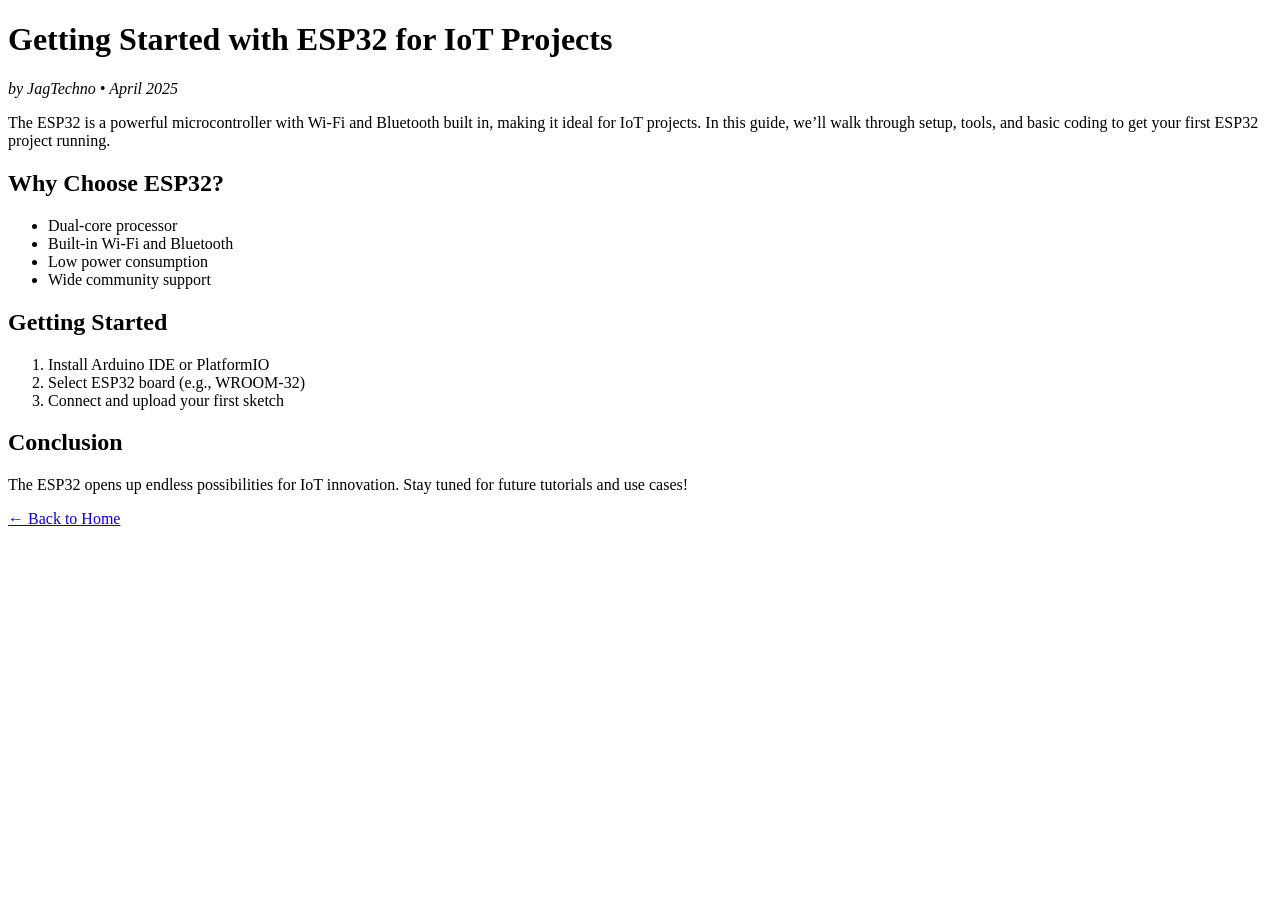
==== blog/esp32-getting-started.html @ aa962545 "Create esp32-getting-started.html" ====
<!DOCTYPE html>
<html lang="en">
<head>
  <meta charset="UTF-8" />
  <meta name="viewport" content="width=device-width, initial-scale=1.0" />
  <meta name="description" content="Learn how to get started with ESP32 for IoT applications. Step-by-step guide, tools, and examples." />
  <title>Getting Started with ESP32 for IoT Projects | JagTechno</title>
  <link rel="canonical" href="https://aniketsjagtap.github.io/JagTechno/blog/esp32-getting-started.html" />
</head>
<body>
  <header>
    <h1>Getting Started with ESP32 for IoT Projects</h1>
    <p><em>by JagTechno • April 2025</em></p>
  </header>

  <article>
    <p>The ESP32 is a powerful microcontroller with Wi-Fi and Bluetooth built in, making it ideal for IoT projects. In this guide, we’ll walk through setup, tools, and basic coding to get your first ESP32 project running.</p>

    <h2>Why Choose ESP32?</h2>
    <ul>
      <li>Dual-core processor</li>
      <li>Built-in Wi-Fi and Bluetooth</li>
      <li>Low power consumption</li>
      <li>Wide community support</li>
    </ul>

    <h2>Getting Started</h2>
    <ol>
      <li>Install Arduino IDE or PlatformIO</li>
      <li>Select ESP32 board (e.g., WROOM-32)</li>
      <li>Connect and upload your first sketch</li>
    </ol>

    <h2>Conclusion</h2>
    <p>The ESP32 opens up endless possibilities for IoT innovation. Stay tuned for future tutorials and use cases!</p>
  </article>

  <footer>
    <p><a href="/">← Back to Home</a></p>
  </footer>
</body>
</html>
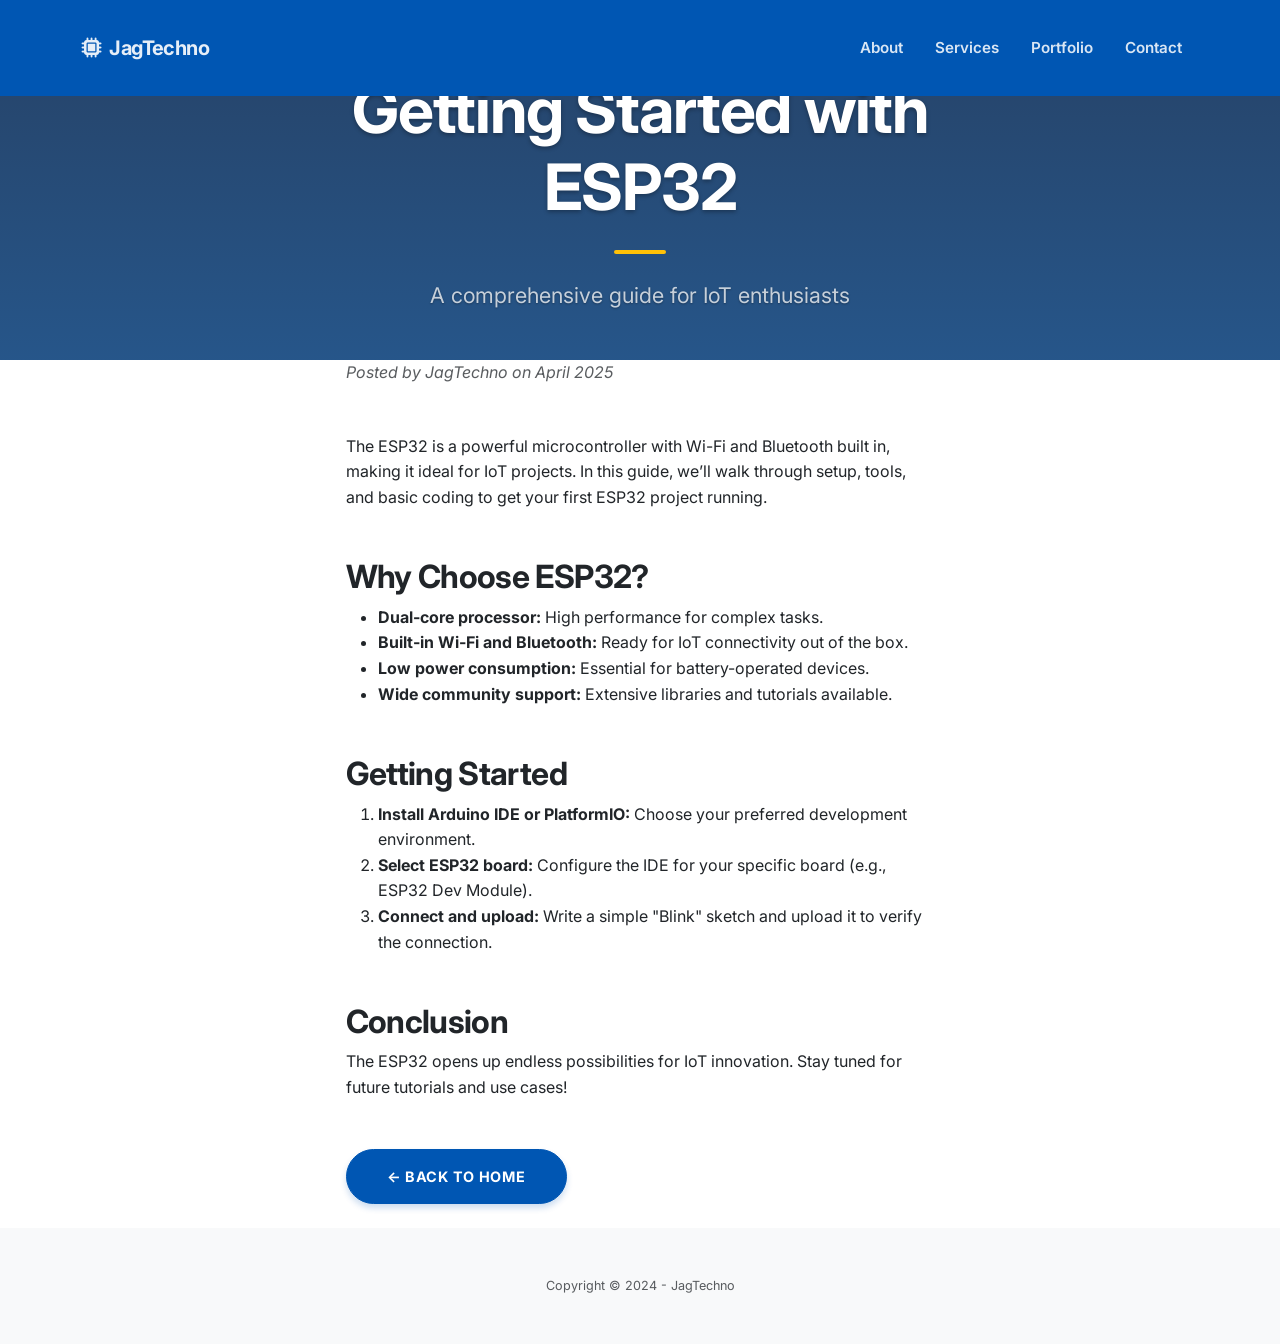
==== commit cf07c0f4: "chnages updated for ui updates" ====
--- a/blog/esp32-getting-started.html
+++ b/blog/esp32-getting-started.html
@@ -1,42 +1,118 @@
 <!DOCTYPE html>
 <html lang="en">
 <head>
-  <meta charset="UTF-8" />
-  <meta name="viewport" content="width=device-width, initial-scale=1.0" />
-  <meta name="description" content="Learn how to get started with ESP32 for IoT applications. Step-by-step guide, tools, and examples." />
-  <title>Getting Started with ESP32 for IoT Projects | JagTechno</title>
-  <link rel="canonical" href="https://aniketsjagtap.github.io/JagTechno/blog/esp32-getting-started.html" />
+    <!-- Google Tag Manager -->
+    <script async src="https://www.googletagmanager.com/gtag/js?id=G-03NF25E06E"></script>
+    <script>
+      window.dataLayer = window.dataLayer || [];
+      function gtag(){dataLayer.push(arguments);}
+      gtag('js', new Date());
+      gtag('config', 'G-03NF25E06E');
+    </script>
+    <!-- End Google Tag Manager -->
+
+    <meta charset="UTF-8">
+    <meta name="viewport" content="width=device-width, initial-scale=1.0">
+    <title>Getting Started with ESP32 for IoT Projects | JagTechno Blog</title>
+    <meta name="description" content="Learn how to get started with ESP32 for IoT applications. Step-by-step guide, tools, and examples.">
+    <meta name="author" content="JagTechno">
+    
+    <!-- Favicon -->
+    <link rel="icon" href="/favicon.ico">
+    
+    <!-- Fonts -->
+    <link rel="preconnect" href="https://fonts.googleapis.com">
+    <link rel="preconnect" href="https://fonts.gstatic.com" crossorigin>
+    <link href="https://fonts.googleapis.com/css2?family=Inter:wght@300;400;500;600;700&display=swap" rel="stylesheet">
+    
+    <!-- CSS Libraries -->
+    <link href="https://cdnjs.cloudflare.com/ajax/libs/bootstrap/5.3.2/css/bootstrap.min.css" rel="stylesheet">
+    <link href="https://cdnjs.cloudflare.com/ajax/libs/font-awesome/6.4.2/css/all.min.css" rel="stylesheet">
+    
+    <!-- Custom CSS -->
+    <link rel="stylesheet" href="../styles.css">
 </head>
-<body>
-  <header>
-    <h1>Getting Started with ESP32 for IoT Projects</h1>
-    <p><em>by JagTechno • April 2025</em></p>
-  </header>
+<body class="d-flex flex-column min-vh-100">
+    <!-- Navigation -->
+    <nav class="navbar navbar-expand-lg navbar-dark fixed-top" id="mainNav" style="background-color: var(--primary);">
+        <div class="container">
+            <a class="navbar-brand fw-bold" href="../index.html#page-top">
+                <i class="fas fa-microchip me-2"></i>JagTechno
+            </a>
+            <button class="navbar-toggler" type="button" data-bs-toggle="collapse" data-bs-target="#navbarResponsive" aria-controls="navbarResponsive" aria-expanded="false" aria-label="Toggle navigation">
+                <i class="fas fa-bars"></i>
+            </button>
+            <div class="collapse navbar-collapse" id="navbarResponsive">
+                <ul class="navbar-nav ms-auto py-4 py-lg-0">
+                    <li class="nav-item"><a class="nav-link px-lg-3 rounded" href="../index.html#about">About</a></li>
+                    <li class="nav-item"><a class="nav-link px-lg-3 rounded" href="../index.html#services">Services</a></li>
+                    <li class="nav-item"><a class="nav-link px-lg-3 rounded" href="../index.html#portfolio">Portfolio</a></li>
+                    <li class="nav-item"><a class="nav-link px-lg-3 rounded" href="../index.html#contact">Contact</a></li>
+                </ul>
+            </div>
+        </div>
+    </nav>
 
-  <article>
-    <p>The ESP32 is a powerful microcontroller with Wi-Fi and Bluetooth built in, making it ideal for IoT projects. In this guide, we’ll walk through setup, tools, and basic coding to get your first ESP32 project running.</p>
+    <!-- Header -->
+    <header class="masthead" style="min-height: 40vh; height: 40vh; background-attachment: scroll;">
+        <div class="container px-4 px-lg-5 h-100">
+            <div class="row gx-4 gx-lg-5 h-100 align-items-center justify-content-center text-center">
+                <div class="col-lg-8 align-self-end">
+                    <h1 class="text-white font-weight-bold">Getting Started with ESP32</h1>
+                    <hr class="divider" />
+                </div>
+                <div class="col-lg-8 align-self-baseline">
+                    <p class="text-white-75 mb-5">A comprehensive guide for IoT enthusiasts</p>
+                </div>
+            </div>
+        </div>
+    </header>
 
-    <h2>Why Choose ESP32?</h2>
-    <ul>
-      <li>Dual-core processor</li>
-      <li>Built-in Wi-Fi and Bluetooth</li>
-      <li>Low power consumption</li>
-      <li>Wide community support</li>
-    </ul>
+    <!-- Post Content -->
+    <article class="mb-4 flex-grow-1">
+        <div class="container px-4 px-lg-5">
+            <div class="row gx-4 gx-lg-5 justify-content-center">
+                <div class="col-md-10 col-lg-8 col-xl-7">
+                    <p class="text-muted fst-italic mb-5">Posted by JagTechno on April 2025</p>
+                    
+                    <p>The ESP32 is a powerful microcontroller with Wi-Fi and Bluetooth built in, making it ideal for IoT projects. In this guide, we’ll walk through setup, tools, and basic coding to get your first ESP32 project running.</p>
 
-    <h2>Getting Started</h2>
-    <ol>
-      <li>Install Arduino IDE or PlatformIO</li>
-      <li>Select ESP32 board (e.g., WROOM-32)</li>
-      <li>Connect and upload your first sketch</li>
-    </ol>
+                    <h2 class="section-heading mt-5">Why Choose ESP32?</h2>
+                    <ul>
+                      <li><strong>Dual-core processor:</strong> High performance for complex tasks.</li>
+                      <li><strong>Built-in Wi-Fi and Bluetooth:</strong> Ready for IoT connectivity out of the box.</li>
+                      <li><strong>Low power consumption:</strong> Essential for battery-operated devices.</li>
+                      <li><strong>Wide community support:</strong> Extensive libraries and tutorials available.</li>
+                    </ul>
 
-    <h2>Conclusion</h2>
-    <p>The ESP32 opens up endless possibilities for IoT innovation. Stay tuned for future tutorials and use cases!</p>
-  </article>
+                    <h2 class="section-heading mt-5">Getting Started</h2>
+                    <ol>
+                      <li><strong>Install Arduino IDE or PlatformIO:</strong> Choose your preferred development environment.</li>
+                      <li><strong>Select ESP32 board:</strong> Configure the IDE for your specific board (e.g., ESP32 Dev Module).</li>
+                      <li><strong>Connect and upload:</strong> Write a simple "Blink" sketch and upload it to verify the connection.</li>
+                    </ol>
 
-  <footer>
-    <p><a href="/">← Back to Home</a></p>
-  </footer>
+                    <h2 class="section-heading mt-5">Conclusion</h2>
+                    <p>The ESP32 opens up endless possibilities for IoT innovation. Stay tuned for future tutorials and use cases!</p>
+                    
+                    <div class="mt-5">
+                        <a class="btn btn-primary" href="../index.html">← Back to Home</a>
+                    </div>
+                </div>
+            </div>
+        </div>
+    </article>
+
+    <!-- Footer -->
+    <footer class="bg-light py-5 mt-auto">
+        <div class="container px-4 px-lg-5">
+            <div class="small text-center text-muted">Copyright &copy; 2024 - JagTechno</div>
+        </div>
+    </footer>
+
+    <!-- Bootstrap core JS-->
+    <script src="https://cdnjs.cloudflare.com/ajax/libs/bootstrap/5.3.2/js/bootstrap.bundle.min.js"></script>
+    <!-- Core theme JS-->
+    <script src="../script.js"></script>
 </body>
 </html>
--- a/styles.css
+++ b/styles.css
@@ -0,0 +1,414 @@
+:root {
+    --primary: #0056b3;
+    --primary-dark: #004494;
+    --primary-light: #e6f0ff;
+    --secondary: #ffc107;
+    --text-dark: #212529;
+    --text-muted: #6c757d;
+    --light-bg: #f8f9fa;
+    --dark-bg: #1a1a1a;
+    --white: #ffffff;
+    --border-radius: 0.5rem;
+    --transition-speed: 0.3s;
+    --box-shadow: 0 0.5rem 1rem rgba(0, 0, 0, 0.08);
+    --box-shadow-hover: 0 1rem 2rem rgba(0, 0, 0, 0.12);
+}
+
+body {
+    font-family: 'Inter', -apple-system, BlinkMacSystemFont, 'Segoe UI', Roboto, 'Helvetica Neue', Arial, sans-serif;
+    color: var(--text-dark);
+    overflow-x: hidden;
+    line-height: 1.6;
+}
+
+h1, h2, h3, h4, h5, h6 {
+    font-weight: 700;
+    letter-spacing: -0.02em;
+}
+
+/* Navigation */
+#mainNav {
+    box-shadow: var(--box-shadow);
+    background-color: var(--white);
+    transition: background-color 0.2s ease, padding 0.3s ease;
+    padding-top: 1rem;
+    padding-bottom: 1rem;
+}
+
+#mainNav .navbar-brand {
+    color: var(--primary);
+    font-weight: 800;
+    letter-spacing: -0.03em;
+}
+
+#mainNav .navbar-nav .nav-item .nav-link {
+    color: var(--text-dark);
+    font-weight: 600;
+    padding: 0.75rem 1rem;
+    font-size: 0.95rem;
+    transition: color 0.2s;
+}
+
+#mainNav .navbar-nav .nav-item .nav-link:hover,
+#mainNav .navbar-nav .nav-item .nav-link.active {
+    color: var(--primary);
+}
+
+@media (min-width: 992px) {
+    #mainNav {
+        background-color: transparent;
+        box-shadow: none;
+        padding-top: 1.5rem;
+        padding-bottom: 1.5rem;
+    }
+
+    #mainNav .navbar-brand {
+        color: rgba(255, 255, 255, 0.9);
+    }
+    
+    #mainNav .navbar-brand:hover {
+        color: var(--white);
+    }
+
+    #mainNav .navbar-nav .nav-item .nav-link {
+        color: rgba(255, 255, 255, 0.85);
+    }
+
+    #mainNav .navbar-nav .nav-item .nav-link:hover {
+        color: var(--white);
+    }
+
+    #mainNav.navbar-scrolled {
+        background-color: var(--white);
+        box-shadow: var(--box-shadow);
+        padding-top: 0.75rem;
+        padding-bottom: 0.75rem;
+    }
+
+    #mainNav.navbar-scrolled .navbar-brand {
+        color: var(--primary);
+    }
+
+    #mainNav.navbar-scrolled .navbar-nav .nav-item .nav-link {
+        color: var(--text-dark);
+    }
+
+    #mainNav.navbar-scrolled .navbar-nav .nav-item .nav-link:hover,
+    #mainNav.navbar-scrolled .navbar-nav .nav-item .nav-link.active {
+        color: var(--primary);
+    }
+}
+
+/* Header / Masthead */
+header.masthead {
+    padding-top: 10rem;
+    padding-bottom: calc(10rem - 4.5rem);
+    background: linear-gradient(to bottom, rgba(0, 32, 74, 0.85) 0%, rgba(0, 56, 117, 0.85) 100%), url('https://images.unsplash.com/photo-1581091226825-a6a2a5aee158?ixlib=rb-4.0.3&auto=format&fit=crop&w=1920&q=80');
+    background-position: center;
+    background-repeat: no-repeat;
+    background-attachment: scroll;
+    background-size: cover;
+    min-height: 100vh;
+    display: flex;
+    align-items: center;
+    position: relative;
+}
+
+header.masthead h1 {
+    font-size: 2.5rem;
+    line-height: 1.2;
+    margin-bottom: 1.5rem;
+    text-shadow: 0 2px 4px rgba(0,0,0,0.3);
+}
+
+header.masthead p {
+    font-weight: 400;
+    font-size: 1.15rem;
+    max-width: 800px;
+    margin-left: auto;
+    margin-right: auto;
+    text-shadow: 0 1px 2px rgba(0,0,0,0.3);
+}
+
+@media (min-width: 992px) {
+    header.masthead {
+        height: 100vh;
+        min-height: 40rem;
+        padding-top: 4.5rem;
+        padding-bottom: 0;
+        background-attachment: fixed; /* Parallax effect on desktop */
+    }
+    
+    header.masthead h1 {
+        font-size: 4rem;
+    }
+    
+    header.masthead p {
+        font-size: 1.35rem;
+    }
+}
+
+/* Global Section Styles */
+.page-section {
+    padding: 6rem 0;
+}
+
+.page-section h2.section-heading {
+    font-size: 2.25rem;
+    margin-top: 0;
+    margin-bottom: 1rem;
+    color: var(--text-dark);
+}
+
+.page-section h3.section-subheading {
+    font-size: 1.1rem;
+    font-weight: 400;
+    font-style: italic;
+    font-family: 'Inter', sans-serif;
+    margin-bottom: 4rem;
+    color: var(--text-muted);
+}
+
+/* Dividers */
+hr.divider {
+    max-width: 3.25rem;
+    border-width: 0.25rem;
+    border-color: var(--secondary);
+    margin: 1.5rem auto;
+    opacity: 1;
+    border-radius: 1rem;
+}
+
+.divider-custom {
+    margin: 1.25rem 0 3rem;
+    width: 100%;
+    display: flex;
+    justify-content: center;
+    align-items: center;
+}
+
+.divider-custom .divider-custom-line {
+    width: 100%;
+    max-width: 5rem;
+    height: 0.2rem;
+    background-color: var(--secondary);
+    border-radius: 1rem;
+    opacity: 0.5;
+}
+
+.divider-custom .divider-custom-icon {
+    color: var(--secondary);
+    font-size: 1.5rem;
+    margin: 0 1rem;
+}
+
+.divider-custom.divider-light .divider-custom-line {
+    background-color: var(--white);
+    opacity: 0.8;
+}
+
+.divider-custom.divider-light .divider-custom-icon {
+    color: var(--white);
+}
+
+/* Services */
+.service-box {
+    padding: 2rem 1rem;
+    transition: transform var(--transition-speed);
+    border-radius: var(--border-radius);
+}
+
+.service-box:hover {
+    transform: translateY(-5px);
+}
+
+.service-box i {
+    transition: transform var(--transition-speed), color var(--transition-speed);
+    margin-bottom: 1.5rem;
+    display: inline-block;
+}
+
+.service-box:hover i {
+    transform: scale(1.1);
+    color: var(--secondary) !important;
+}
+
+/* Why Us - Cards */
+#why-us .card {
+    transition: all var(--transition-speed);
+    border-radius: var(--border-radius);
+    overflow: hidden;
+    background: var(--white);
+}
+
+#why-us .card:hover {
+    transform: translateY(-10px);
+    box-shadow: var(--box-shadow-hover) !important;
+}
+
+#why-us .card-body {
+    padding: 2.5rem 1.5rem;
+}
+
+#why-us .card-title {
+    font-weight: 700;
+    margin-bottom: 1rem;
+}
+
+/* Portfolio / Case Studies */
+.portfolio-item {
+    display: block;
+    position: relative;
+    overflow: hidden;
+    max-width: 25rem;
+    margin: 0 auto 2rem;
+    border-radius: var(--border-radius);
+    box-shadow: var(--box-shadow);
+    background-color: var(--white);
+    transition: transform var(--transition-speed), box-shadow var(--transition-speed);
+    padding: 0;
+    height: 100%;
+    border: 1px solid rgba(0,0,0,0.05);
+}
+
+.portfolio-item:hover {
+    transform: translateY(-8px);
+    box-shadow: var(--box-shadow-hover);
+}
+
+.portfolio-caption {
+    padding: 2rem;
+    text-align: center;
+    background-color: var(--white);
+}
+
+.portfolio-caption-heading {
+    font-size: 1.25rem;
+    font-weight: 700;
+    margin-bottom: 0.5rem;
+    color: var(--text-dark);
+}
+
+.portfolio-caption-subheading {
+    font-size: 0.9rem;
+    font-weight: 600;
+    text-transform: uppercase;
+    letter-spacing: 0.05em;
+    color: var(--primary);
+}
+
+/* Testimonials */
+#testimonials {
+    background-color: var(--dark-bg);
+    color: var(--white);
+    position: relative;
+    z-index: 1;
+}
+
+#testimonials::before {
+    content: "";
+    position: absolute;
+    top: 0;
+    left: 0;
+    width: 100%;
+    height: 100%;
+    background: url('https://images.unsplash.com/photo-1451187580459-43490279c0fa?ixlib=rb-4.0.3&auto=format&fit=crop&w=1920&q=80') center center no-repeat;
+    background-size: cover;
+    opacity: 0.1;
+    z-index: -1;
+}
+
+/* Contact Form */
+.form-floating input, .form-floating textarea {
+    border-radius: var(--border-radius);
+    border: 1px solid #dee2e6;
+}
+
+.form-floating input:focus, .form-floating textarea:focus {
+    border-color: var(--primary);
+    box-shadow: 0 0 0 0.25rem rgba(0, 86, 179, 0.25);
+}
+
+.form-floating label {
+    color: var(--text-muted);
+}
+
+.contact-icon-box {
+    margin-bottom: 1.5rem;
+    transition: transform var(--transition-speed);
+}
+
+.contact-icon-box:hover {
+    transform: scale(1.1);
+}
+
+/* Buttons */
+.btn-primary {
+    background-color: var(--primary);
+    border-color: var(--primary);
+    padding: 1rem 2.5rem;
+    text-transform: uppercase;
+    font-weight: 700;
+    font-size: 0.9rem;
+    letter-spacing: 0.05em;
+    border-radius: 3rem;
+    transition: all var(--transition-speed);
+    box-shadow: 0 4px 6px rgba(0, 86, 179, 0.2);
+}
+
+.btn-primary:hover, .btn-primary:focus, .btn-primary:active {
+    background-color: var(--primary-dark);
+    border-color: var(--primary-dark);
+    transform: translateY(-2px);
+    box-shadow: 0 6px 12px rgba(0, 86, 179, 0.3);
+}
+
+.btn-xl {
+    padding: 1.25rem 3rem;
+    font-size: 1rem;
+}
+
+/* Footer */
+footer {
+    background-color: var(--dark-bg);
+    color: rgba(255, 255, 255, 0.7);
+    font-size: 0.9rem;
+}
+
+footer a {
+    color: rgba(255, 255, 255, 0.7);
+    transition: color 0.2s;
+    text-decoration: none;
+}
+
+footer a:hover {
+    color: var(--white);
+    text-decoration: none;
+}
+
+footer .h5 {
+    color: var(--white);
+    font-weight: 700;
+    margin-bottom: 1.5rem;
+}
+
+footer ul li {
+    margin-bottom: 0.75rem;
+}
+
+/* Utilities */
+.bg-primary {
+    background-color: var(--primary) !important;
+}
+
+.text-primary {
+    color: var(--primary) !important;
+}
+
+.bg-dark {
+    background-color: var(--dark-bg) !important;
+}
+
+.text-white-75 {
+    color: rgba(255, 255, 255, 0.75) !important;
+}
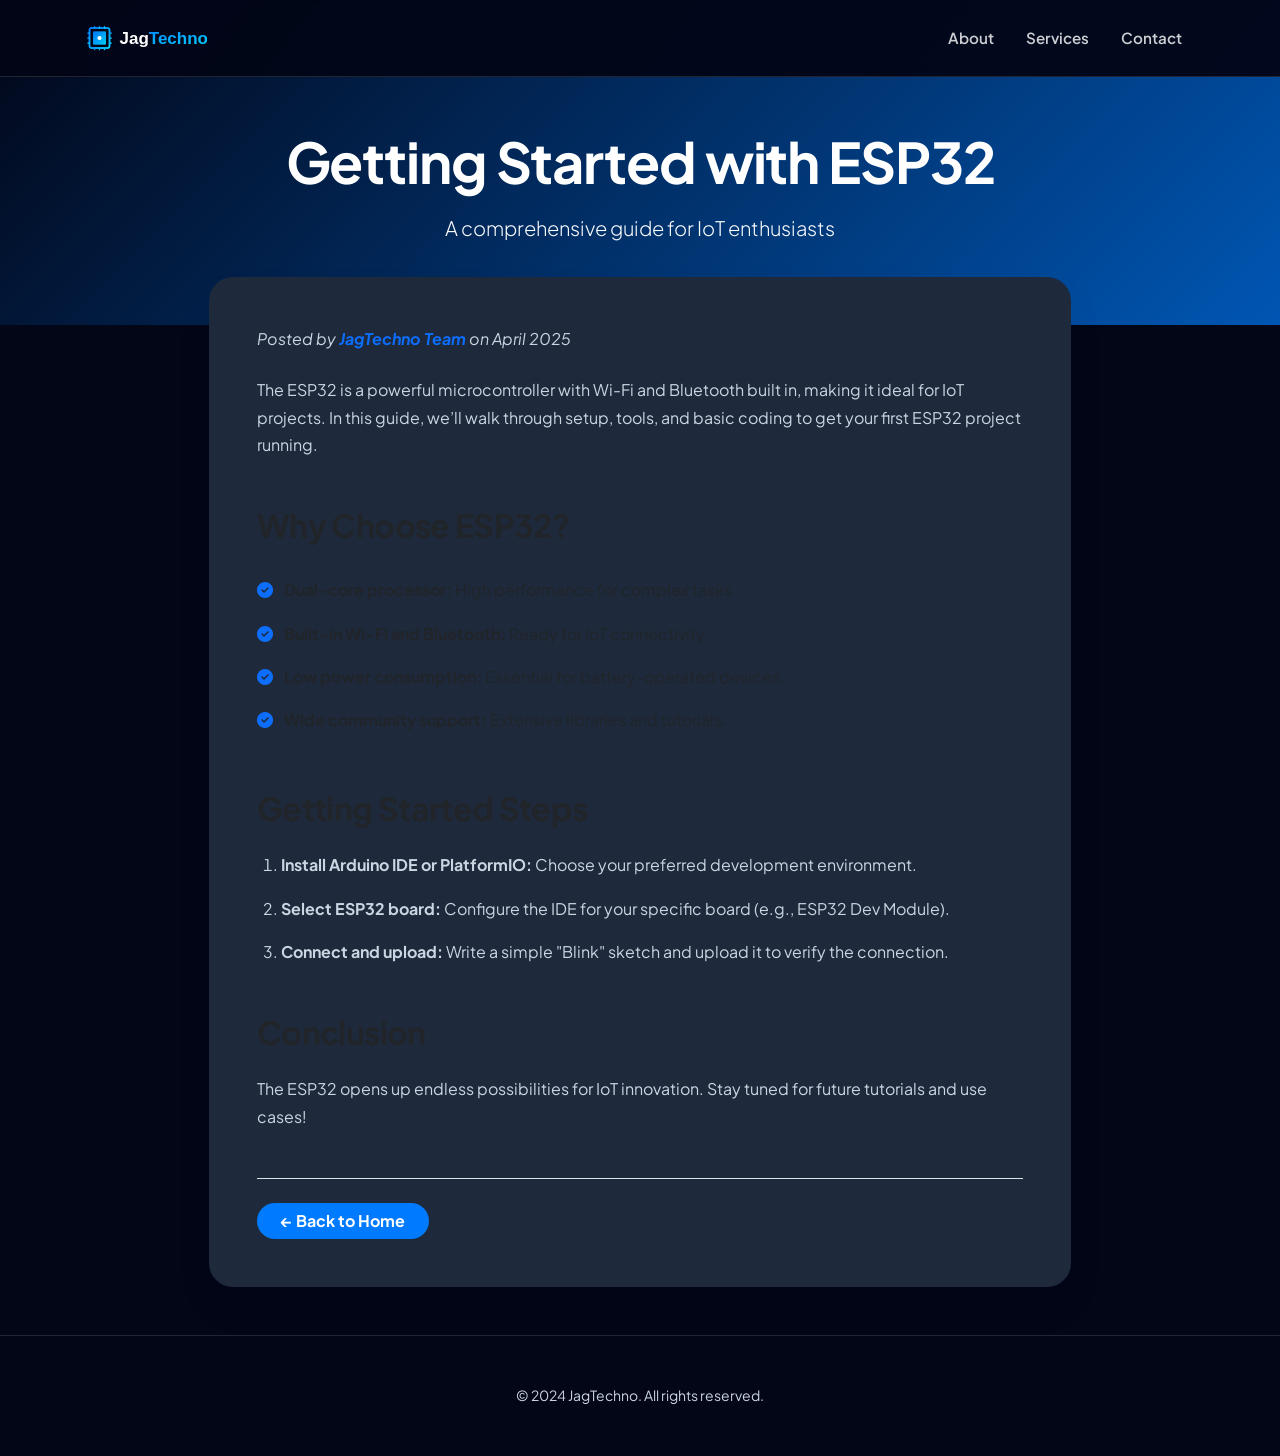
==== commit 0c44462c: "Complete website revamp: modernized UI with high-tech dark theme, new SVG logo, interactive IIoT das" ====
--- a/blog/esp32-getting-started.html
+++ b/blog/esp32-getting-started.html
@@ -23,7 +23,7 @@
     <!-- Fonts -->
     <link rel="preconnect" href="https://fonts.googleapis.com">
     <link rel="preconnect" href="https://fonts.gstatic.com" crossorigin>
-    <link href="https://fonts.googleapis.com/css2?family=Inter:wght@300;400;500;600;700&display=swap" rel="stylesheet">
+    <link href="https://fonts.googleapis.com/css2?family=Plus+Jakarta+Sans:wght@300;400;500;600;700;800&display=swap" rel="stylesheet">
     
     <!-- CSS Libraries -->
     <link href="https://cdnjs.cloudflare.com/ajax/libs/bootstrap/5.3.2/css/bootstrap.min.css" rel="stylesheet">
@@ -31,72 +31,83 @@
     
     <!-- Custom CSS -->
     <link rel="stylesheet" href="../styles.css">
+    <style>
+        .blog-header {
+            background: linear-gradient(135deg, var(--darker) 0%, var(--primary-dark) 100%);
+            padding: 8rem 0 4rem;
+        }
+        .article-content {
+            background: var(--white);
+            border-radius: 24px;
+            padding: 3rem;
+            margin-top: -3rem;
+            position: relative;
+            z-index: 10;
+            box-shadow: 0 20px 40px rgba(0,0,0,0.05);
+        }
+    </style>
 </head>
 <body class="d-flex flex-column min-vh-100">
     <!-- Navigation -->
-    <nav class="navbar navbar-expand-lg navbar-dark fixed-top" id="mainNav" style="background-color: var(--primary);">
+    <nav class="navbar navbar-expand-lg navbar-dark fixed-top navbar-scrolled" id="mainNav">
         <div class="container">
-            <a class="navbar-brand fw-bold" href="../index.html#page-top">
-                <i class="fas fa-microchip me-2"></i>JagTechno
+            <a class="navbar-brand d-flex align-items-center" href="../index.html">
+                <img src="../logo.svg" alt="JagTechno Logo" height="40" class="me-1">
             </a>
-            <button class="navbar-toggler" type="button" data-bs-toggle="collapse" data-bs-target="#navbarResponsive" aria-controls="navbarResponsive" aria-expanded="false" aria-label="Toggle navigation">
+            <button class="navbar-toggler" type="button" data-bs-toggle="collapse" data-bs-target="#navbarResponsive">
                 <i class="fas fa-bars"></i>
             </button>
             <div class="collapse navbar-collapse" id="navbarResponsive">
                 <ul class="navbar-nav ms-auto py-4 py-lg-0">
-                    <li class="nav-item"><a class="nav-link px-lg-3 rounded" href="../index.html#about">About</a></li>
-                    <li class="nav-item"><a class="nav-link px-lg-3 rounded" href="../index.html#services">Services</a></li>
-                    <li class="nav-item"><a class="nav-link px-lg-3 rounded" href="../index.html#portfolio">Portfolio</a></li>
-                    <li class="nav-item"><a class="nav-link px-lg-3 rounded" href="../index.html#contact">Contact</a></li>
+                    <li class="nav-item"><a class="nav-link px-lg-3" href="../index.html#about">About</a></li>
+                    <li class="nav-item"><a class="nav-link px-lg-3" href="../index.html#services">Services</a></li>
+                    <li class="nav-item"><a class="nav-link px-lg-3" href="../index.html#contact">Contact</a></li>
                 </ul>
             </div>
         </div>
     </nav>
 
     <!-- Header -->
-    <header class="masthead" style="min-height: 40vh; height: 40vh; background-attachment: scroll;">
-        <div class="container px-4 px-lg-5 h-100">
-            <div class="row gx-4 gx-lg-5 h-100 align-items-center justify-content-center text-center">
-                <div class="col-lg-8 align-self-end">
-                    <h1 class="text-white font-weight-bold">Getting Started with ESP32</h1>
-                    <hr class="divider" />
-                </div>
-                <div class="col-lg-8 align-self-baseline">
-                    <p class="text-white-75 mb-5">A comprehensive guide for IoT enthusiasts</p>
-                </div>
-            </div>
+    <header class="blog-header text-center text-white">
+        <div class="container px-4 px-lg-5">
+            <h1 class="display-4 fw-bold mb-3">Getting Started with ESP32</h1>
+            <p class="lead text-white-50">A comprehensive guide for IoT enthusiasts</p>
         </div>
     </header>
 
     <!-- Post Content -->
-    <article class="mb-4 flex-grow-1">
+    <article class="mb-5 flex-grow-1">
         <div class="container px-4 px-lg-5">
             <div class="row gx-4 gx-lg-5 justify-content-center">
-                <div class="col-md-10 col-lg-8 col-xl-7">
-                    <p class="text-muted fst-italic mb-5">Posted by JagTechno on April 2025</p>
-                    
-                    <p>The ESP32 is a powerful microcontroller with Wi-Fi and Bluetooth built in, making it ideal for IoT projects. In this guide, we’ll walk through setup, tools, and basic coding to get your first ESP32 project running.</p>
+                <div class="col-lg-10">
+                    <div class="article-content">
+                        <p class="text-muted fst-italic mb-4">Posted by <span class="text-primary fw-bold">JagTechno Team</span> on April 2025</p>
+                        
+                        <div class="content-body lead-sm text-muted">
+                            <p>The ESP32 is a powerful microcontroller with Wi-Fi and Bluetooth built in, making it ideal for IoT projects. In this guide, we’ll walk through setup, tools, and basic coding to get your first ESP32 project running.</p>
 
-                    <h2 class="section-heading mt-5">Why Choose ESP32?</h2>
-                    <ul>
-                      <li><strong>Dual-core processor:</strong> High performance for complex tasks.</li>
-                      <li><strong>Built-in Wi-Fi and Bluetooth:</strong> Ready for IoT connectivity out of the box.</li>
-                      <li><strong>Low power consumption:</strong> Essential for battery-operated devices.</li>
-                      <li><strong>Wide community support:</strong> Extensive libraries and tutorials available.</li>
-                    </ul>
+                            <h2 class="text-dark fw-bold mt-5 mb-4">Why Choose ESP32?</h2>
+                            <ul class="list-group list-group-flush mb-4">
+                              <li class="list-group-item bg-transparent border-0 ps-0"><i class="fas fa-check-circle text-primary me-2"></i> <strong>Dual-core processor:</strong> High performance for complex tasks.</li>
+                              <li class="list-group-item bg-transparent border-0 ps-0"><i class="fas fa-check-circle text-primary me-2"></i> <strong>Built-in Wi-Fi and Bluetooth:</strong> Ready for IoT connectivity.</li>
+                              <li class="list-group-item bg-transparent border-0 ps-0"><i class="fas fa-check-circle text-primary me-2"></i> <strong>Low power consumption:</strong> Essential for battery-operated devices.</li>
+                              <li class="list-group-item bg-transparent border-0 ps-0"><i class="fas fa-check-circle text-primary me-2"></i> <strong>Wide community support:</strong> Extensive libraries and tutorials.</li>
+                            </ul>
 
-                    <h2 class="section-heading mt-5">Getting Started</h2>
-                    <ol>
-                      <li><strong>Install Arduino IDE or PlatformIO:</strong> Choose your preferred development environment.</li>
-                      <li><strong>Select ESP32 board:</strong> Configure the IDE for your specific board (e.g., ESP32 Dev Module).</li>
-                      <li><strong>Connect and upload:</strong> Write a simple "Blink" sketch and upload it to verify the connection.</li>
-                    </ol>
+                            <h2 class="text-dark fw-bold mt-5 mb-4">Getting Started Steps</h2>
+                            <ol class="ps-4">
+                              <li class="mb-3"><strong>Install Arduino IDE or PlatformIO:</strong> Choose your preferred development environment.</li>
+                              <li class="mb-3"><strong>Select ESP32 board:</strong> Configure the IDE for your specific board (e.g., ESP32 Dev Module).</li>
+                              <li class="mb-3"><strong>Connect and upload:</strong> Write a simple "Blink" sketch and upload it to verify the connection.</li>
+                            </ol>
 
-                    <h2 class="section-heading mt-5">Conclusion</h2>
-                    <p>The ESP32 opens up endless possibilities for IoT innovation. Stay tuned for future tutorials and use cases!</p>
-                    
-                    <div class="mt-5">
-                        <a class="btn btn-primary" href="../index.html">← Back to Home</a>
+                            <h2 class="text-dark fw-bold mt-5 mb-4">Conclusion</h2>
+                            <p>The ESP32 opens up endless possibilities for IoT innovation. Stay tuned for future tutorials and use cases!</p>
+                        </div>
+                        
+                        <div class="mt-5 pt-4 border-top">
+                            <a class="btn btn-primary rounded-pill px-4" href="../index.html">← Back to Home</a>
+                        </div>
                     </div>
                 </div>
             </div>
@@ -104,9 +115,9 @@
     </article>
 
     <!-- Footer -->
-    <footer class="bg-light py-5 mt-auto">
-        <div class="container px-4 px-lg-5">
-            <div class="small text-center text-muted">Copyright &copy; 2024 - JagTechno</div>
+    <footer class="footer py-5 mt-auto">
+        <div class="container text-center">
+            <p class="small text-muted mb-0">© 2024 JagTechno. All rights reserved.</p>
         </div>
     </footer>
 
--- a/styles.css
+++ b/styles.css
@@ -1,414 +1,378 @@
 :root {
-    --primary: #0056b3;
-    --primary-dark: #004494;
-    --primary-light: #e6f0ff;
-    --secondary: #ffc107;
-    --text-dark: #212529;
-    --text-muted: #6c757d;
-    --light-bg: #f8f9fa;
-    --dark-bg: #1a1a1a;
-    --white: #ffffff;
-    --border-radius: 0.5rem;
-    --transition-speed: 0.3s;
-    --box-shadow: 0 0.5rem 1rem rgba(0, 0, 0, 0.08);
-    --box-shadow-hover: 0 1rem 2rem rgba(0, 0, 0, 0.12);
+    --primary: #007bff;
+    --primary-dark: #0056b3;
+    --primary-soft: rgba(0, 123, 255, 0.15);
+    --secondary: #6c757d;
+    --accent: #00d4ff;
+    --dark: #0f172a;
+    --darker: #020617;
+    --light: #0f172a;
+    --white: #1e293b;
+    --glass: rgba(0, 0, 0, 0.4);
+    --glass-border: rgba(255, 255, 255, 0.12);
+    --text-main: #ffffff;
+    --text-muted: #cbd5e1;
+    --card-bg: #1e293b;
+    --nav-bg: rgba(2, 6, 23, 0.95);
+    --font-sans: 'Plus Jakarta Sans', sans-serif;
+    --font-mono: 'JetBrains Mono', monospace;
+    --transition: all 0.4s cubic-bezier(0.4, 0, 0.2, 1);
+}
+
+/* AOS Fallback & Base Styles */
+[data-aos] {
+    opacity: 1 !important;
+    transform: none !important;
+    visibility: visible !important;
 }
 
 body {
-    font-family: 'Inter', -apple-system, BlinkMacSystemFont, 'Segoe UI', Roboto, 'Helvetica Neue', Arial, sans-serif;
-    color: var(--text-dark);
+    font-family: var(--font-sans);
+    color: var(--text-main);
+    background-color: var(--darker);
     overflow-x: hidden;
-    line-height: 1.6;
-}
-
+    line-height: 1.7;
+    transition: background-color 0.5s ease, color 0.5s ease;
+}
+
+p, .text-muted, .small {
+    color: var(--text-muted) !important;
+}
+
+li {
+    color: var(--text-muted);
+}
+
+.lead {
+    color: #f8fafc !important;
+}
+
+/* Background Particles */
+#particles-js {
+    position: fixed;
+    width: 100%;
+    height: 100%;
+    top: 0;
+    left: 0;
+    z-index: -1;
+    background-color: var(--darker);
+}
+
+/* Typography */
 h1, h2, h3, h4, h5, h6 {
-    font-weight: 700;
+    font-weight: 800;
     letter-spacing: -0.02em;
+    color: #ffffff;
+}
+
+.text-gradient {
+    background: linear-gradient(135deg, var(--primary) 0%, var(--accent) 100%);
+    -webkit-background-clip: text;
+    -webkit-text-fill-color: transparent;
 }
 
 /* Navigation */
 #mainNav {
-    box-shadow: var(--box-shadow);
-    background-color: var(--white);
-    transition: background-color 0.2s ease, padding 0.3s ease;
-    padding-top: 1rem;
-    padding-bottom: 1rem;
-}
-
-#mainNav .navbar-brand {
+    padding: 1.5rem 0;
+    transition: var(--transition);
+    background: transparent;
+}
+
+#mainNav.navbar-scrolled {
+    padding: 0.8rem 0;
+    background: var(--nav-bg);
+    backdrop-filter: blur(20px);
+    border-bottom: 1px solid var(--glass-border);
+}
+
+.navbar-brand {
+    font-size: 1.5rem;
+    color: #ffffff !important;
+}
+
+.nav-link {
+    color: rgba(255, 255, 255, 0.8) !important;
+    font-weight: 600;
+    font-size: 0.95rem;
+    transition: var(--transition);
+}
+
+.nav-link:hover {
+    color: var(--primary) !important;
+}
+
+.btn-contact {
+    background: var(--primary);
+    color: #ffffff !important;
+    padding: 0.6rem 1.5rem !important;
+    border-radius: 50px;
+    box-shadow: 0 4px 15px rgba(0, 123, 255, 0.3);
+}
+
+/* Hero Section */
+header.masthead {
+    min-height: 100vh;
+    padding: 12rem 0 6rem;
+    display: flex;
+    align-items: center;
+    position: relative;
+}
+
+.masthead h1 {
+    line-height: 1.1;
+    text-shadow: 0 10px 30px rgba(0,0,0,0.5);
+}
+
+.bg-primary-soft {
+    background-color: var(--primary-soft);
+}
+
+.glass-card {
+    background: var(--glass);
+    backdrop-filter: blur(15px);
+    border: 1px solid var(--glass-border);
+    border-radius: 24px;
+    transition: var(--transition);
+}
+
+.hero-dashboard {
+    box-shadow: 0 25px 50px -12px rgba(0, 0, 0, 0.6);
+    position: relative;
+    height: 300px;
+}
+
+.hero-dashboard canvas {
+    max-height: 100%;
+}
+
+.chart-container {
+    position: relative;
+    height: 250px;
+    width: 100%;
+}
+
+/* Services */
+.service-card {
+    background: var(--card-bg);
+    border: 1px solid var(--glass-border);
+    transition: var(--transition);
+}
+
+.service-card:hover {
+    transform: translateY(-10px);
+    border-color: var(--primary);
+    box-shadow: 0 20px 30px rgba(0, 0, 0, 0.4);
+    background: rgba(255, 255, 255, 0.05);
+}
+
+.icon-box {
+    width: 60px;
+    height: 60px;
+    background: var(--primary-soft);
     color: var(--primary);
-    font-weight: 800;
-    letter-spacing: -0.03em;
-}
-
-#mainNav .navbar-nav .nav-item .nav-link {
-    color: var(--text-dark);
-    font-weight: 600;
-    padding: 0.75rem 1rem;
-    font-size: 0.95rem;
-    transition: color 0.2s;
-}
-
-#mainNav .navbar-nav .nav-item .nav-link:hover,
-#mainNav .navbar-nav .nav-item .nav-link.active {
+    display: flex;
+    align-items: center;
+    justify-content: center;
+    border-radius: 16px;
+    font-size: 1.5rem;
+}
+
+.divider-modern {
+    width: 60px;
+    height: 4px;
+    background: var(--primary);
+    border-radius: 2px;
+    margin: 1.5rem 0;
+}
+
+/* Metrics & Live Dashboard */
+.status-dot {
+    width: 10px;
+    height: 10px;
+    background-color: #10b981;
+    border-radius: 50%;
+}
+
+.pulse {
+    animation: pulse-animation 2s infinite;
+}
+
+@keyframes pulse-animation {
+    0% { box-shadow: 0 0 0 0 rgba(16, 185, 129, 0.7); }
+    70% { box-shadow: 0 0 0 10px rgba(16, 185, 129, 0); }
+    100% { box-shadow: 0 0 0 0 rgba(16, 185, 129, 0); }
+}
+
+.stat-mini {
+    background: rgba(255, 255, 255, 0.05);
+}
+
+.metric-card {
+    border: 1px solid var(--glass-border);
+    background: rgba(255, 255, 255, 0.03);
+}
+
+/* Case Studies */
+.case-card {
+    border-radius: 24px;
+    overflow: hidden;
+    position: relative;
+    cursor: pointer;
+    border: 1px solid var(--glass-border);
+}
+
+.border-primary-glow {
+    border-color: rgba(0, 123, 255, 0.5) !important;
+    box-shadow: 0 0 20px rgba(0, 123, 255, 0.2);
+}
+
+.border-success-glow {
+    border-color: rgba(16, 185, 129, 0.5) !important;
+    box-shadow: 0 0 20px rgba(16, 185, 129, 0.2);
+}
+
+.case-img-wrap {
+    position: relative;
+    overflow: hidden;
+}
+
+.case-img-wrap img {
+    transition: transform 0.6s ease;
+}
+
+.case-card:hover img {
+    transform: scale(1.1);
+}
+
+.case-overlay {
+    position: absolute;
+    bottom: 0;
+    left: 0;
+    width: 100%;
+    background: linear-gradient(to top, rgba(2, 6, 23, 0.95) 0%, transparent 100%);
+    transition: var(--transition);
+}
+
+/* Contact */
+.contact-wrapper {
+    background: var(--card-bg);
+    box-shadow: 0 20px 40px rgba(0,0,0,0.3);
+    border: 1px solid var(--glass-border);
+}
+
+.map-container {
+    transition: var(--transition);
+}
+
+.map-container:hover {
+    border-color: var(--primary);
+    box-shadow: 0 0 30px rgba(0, 123, 255, 0.2) !important;
+}
+
+.info-icon {
+    width: 50px;
+    height: 50px;
+    background: var(--primary-soft);
     color: var(--primary);
-}
-
-@media (min-width: 992px) {
-    #mainNav {
-        background-color: transparent;
-        box-shadow: none;
-        padding-top: 1.5rem;
-        padding-bottom: 1.5rem;
-    }
-
-    #mainNav .navbar-brand {
-        color: rgba(255, 255, 255, 0.9);
+    border-radius: 50%;
+    display: flex;
+    align-items: center;
+    justify-content: center;
+}
+
+.social-icon {
+    width: 40px;
+    height: 40px;
+    border: 1px solid var(--glass-border);
+    border-radius: 10px;
+    display: flex;
+    align-items: center;
+    justify-content: center;
+    color: var(--text-muted);
+    transition: var(--transition);
+}
+
+.social-icon:hover {
+    background: var(--primary);
+    color: #ffffff;
+    border-color: var(--primary);
+}
+
+/* Buttons */
+.btn-primary {
+    background: var(--primary);
+    border: none;
+    font-weight: 700;
+    transition: var(--transition);
+}
+
+.btn-primary:hover {
+    background: var(--primary-dark);
+    transform: translateY(-2px);
+    box-shadow: 0 10px 20px rgba(0, 123, 255, 0.3);
+}
+
+.btn-xl {
+    padding: 1rem 2.5rem;
+}
+
+/* Form Controls */
+.form-control {
+    background-color: rgba(2, 6, 23, 0.5);
+    color: #ffffff;
+    border: 1px solid var(--glass-border);
+}
+
+.form-control:focus {
+    background-color: rgba(2, 6, 23, 0.8);
+    color: #ffffff;
+    border-color: var(--primary);
+    box-shadow: 0 0 0 0.25rem rgba(0, 123, 255, 0.25);
+}
+
+.page-section {
+    position: relative;
+    z-index: 2;
+    padding: 8rem 0;
+}
+
+.footer {
+    position: relative;
+    z-index: 2;
+    background: var(--darker);
+    border-top: 1px solid var(--glass-border);
+}
+
+/* Scroll Down Icon */
+.scroll-down {
+    position: absolute;
+    bottom: 2rem;
+    left: 50%;
+    transform: translateX(-50%);
+    color: #ffffff;
+    font-size: 1.5rem;
+    animation: bounce 2s infinite;
+}
+
+@keyframes bounce {
+    0%, 20%, 50%, 80%, 100% {transform: translateY(0) translateX(-50%);}
+    40% {transform: translateY(-10px) translateX(-50%);}
+    60% {transform: translateY(-5px) translateX(-50%);}
+}
+
+/* Responsive */
+@media (max-width: 991px) {
+    header.masthead {
+        padding-top: 8rem;
+        text-align: center;
     }
     
-    #mainNav .navbar-brand:hover {
-        color: var(--white);
+    .masthead h1 {
+        font-size: 3rem;
     }
 
-    #mainNav .navbar-nav .nav-item .nav-link {
-        color: rgba(255, 255, 255, 0.85);
+    #mainNav {
+        background: var(--darker);
+        padding: 1rem 0;
     }
-
-    #mainNav .navbar-nav .nav-item .nav-link:hover {
-        color: var(--white);
-    }
-
-    #mainNav.navbar-scrolled {
-        background-color: var(--white);
-        box-shadow: var(--box-shadow);
-        padding-top: 0.75rem;
-        padding-bottom: 0.75rem;
-    }
-
-    #mainNav.navbar-scrolled .navbar-brand {
-        color: var(--primary);
-    }
-
-    #mainNav.navbar-scrolled .navbar-nav .nav-item .nav-link {
-        color: var(--text-dark);
-    }
-
-    #mainNav.navbar-scrolled .navbar-nav .nav-item .nav-link:hover,
-    #mainNav.navbar-scrolled .navbar-nav .nav-item .nav-link.active {
-        color: var(--primary);
-    }
-}
-
-/* Header / Masthead */
-header.masthead {
-    padding-top: 10rem;
-    padding-bottom: calc(10rem - 4.5rem);
-    background: linear-gradient(to bottom, rgba(0, 32, 74, 0.85) 0%, rgba(0, 56, 117, 0.85) 100%), url('https://images.unsplash.com/photo-1581091226825-a6a2a5aee158?ixlib=rb-4.0.3&auto=format&fit=crop&w=1920&q=80');
-    background-position: center;
-    background-repeat: no-repeat;
-    background-attachment: scroll;
-    background-size: cover;
-    min-height: 100vh;
-    display: flex;
-    align-items: center;
-    position: relative;
-}
-
-header.masthead h1 {
-    font-size: 2.5rem;
-    line-height: 1.2;
-    margin-bottom: 1.5rem;
-    text-shadow: 0 2px 4px rgba(0,0,0,0.3);
-}
-
-header.masthead p {
-    font-weight: 400;
-    font-size: 1.15rem;
-    max-width: 800px;
-    margin-left: auto;
-    margin-right: auto;
-    text-shadow: 0 1px 2px rgba(0,0,0,0.3);
-}
-
-@media (min-width: 992px) {
-    header.masthead {
-        height: 100vh;
-        min-height: 40rem;
-        padding-top: 4.5rem;
-        padding-bottom: 0;
-        background-attachment: fixed; /* Parallax effect on desktop */
-    }
-    
-    header.masthead h1 {
-        font-size: 4rem;
-    }
-    
-    header.masthead p {
-        font-size: 1.35rem;
-    }
-}
-
-/* Global Section Styles */
-.page-section {
-    padding: 6rem 0;
-}
-
-.page-section h2.section-heading {
-    font-size: 2.25rem;
-    margin-top: 0;
-    margin-bottom: 1rem;
-    color: var(--text-dark);
-}
-
-.page-section h3.section-subheading {
-    font-size: 1.1rem;
-    font-weight: 400;
-    font-style: italic;
-    font-family: 'Inter', sans-serif;
-    margin-bottom: 4rem;
-    color: var(--text-muted);
-}
-
-/* Dividers */
-hr.divider {
-    max-width: 3.25rem;
-    border-width: 0.25rem;
-    border-color: var(--secondary);
-    margin: 1.5rem auto;
-    opacity: 1;
-    border-radius: 1rem;
-}
-
-.divider-custom {
-    margin: 1.25rem 0 3rem;
-    width: 100%;
-    display: flex;
-    justify-content: center;
-    align-items: center;
-}
-
-.divider-custom .divider-custom-line {
-    width: 100%;
-    max-width: 5rem;
-    height: 0.2rem;
-    background-color: var(--secondary);
-    border-radius: 1rem;
-    opacity: 0.5;
-}
-
-.divider-custom .divider-custom-icon {
-    color: var(--secondary);
-    font-size: 1.5rem;
-    margin: 0 1rem;
-}
-
-.divider-custom.divider-light .divider-custom-line {
-    background-color: var(--white);
-    opacity: 0.8;
-}
-
-.divider-custom.divider-light .divider-custom-icon {
-    color: var(--white);
-}
-
-/* Services */
-.service-box {
-    padding: 2rem 1rem;
-    transition: transform var(--transition-speed);
-    border-radius: var(--border-radius);
-}
-
-.service-box:hover {
-    transform: translateY(-5px);
-}
-
-.service-box i {
-    transition: transform var(--transition-speed), color var(--transition-speed);
-    margin-bottom: 1.5rem;
-    display: inline-block;
-}
-
-.service-box:hover i {
-    transform: scale(1.1);
-    color: var(--secondary) !important;
-}
-
-/* Why Us - Cards */
-#why-us .card {
-    transition: all var(--transition-speed);
-    border-radius: var(--border-radius);
-    overflow: hidden;
-    background: var(--white);
-}
-
-#why-us .card:hover {
-    transform: translateY(-10px);
-    box-shadow: var(--box-shadow-hover) !important;
-}
-
-#why-us .card-body {
-    padding: 2.5rem 1.5rem;
-}
-
-#why-us .card-title {
-    font-weight: 700;
-    margin-bottom: 1rem;
-}
-
-/* Portfolio / Case Studies */
-.portfolio-item {
-    display: block;
-    position: relative;
-    overflow: hidden;
-    max-width: 25rem;
-    margin: 0 auto 2rem;
-    border-radius: var(--border-radius);
-    box-shadow: var(--box-shadow);
-    background-color: var(--white);
-    transition: transform var(--transition-speed), box-shadow var(--transition-speed);
-    padding: 0;
-    height: 100%;
-    border: 1px solid rgba(0,0,0,0.05);
-}
-
-.portfolio-item:hover {
-    transform: translateY(-8px);
-    box-shadow: var(--box-shadow-hover);
-}
-
-.portfolio-caption {
-    padding: 2rem;
-    text-align: center;
-    background-color: var(--white);
-}
-
-.portfolio-caption-heading {
-    font-size: 1.25rem;
-    font-weight: 700;
-    margin-bottom: 0.5rem;
-    color: var(--text-dark);
-}
-
-.portfolio-caption-subheading {
-    font-size: 0.9rem;
-    font-weight: 600;
-    text-transform: uppercase;
-    letter-spacing: 0.05em;
-    color: var(--primary);
-}
-
-/* Testimonials */
-#testimonials {
-    background-color: var(--dark-bg);
-    color: var(--white);
-    position: relative;
-    z-index: 1;
-}
-
-#testimonials::before {
-    content: "";
-    position: absolute;
-    top: 0;
-    left: 0;
-    width: 100%;
-    height: 100%;
-    background: url('https://images.unsplash.com/photo-1451187580459-43490279c0fa?ixlib=rb-4.0.3&auto=format&fit=crop&w=1920&q=80') center center no-repeat;
-    background-size: cover;
-    opacity: 0.1;
-    z-index: -1;
-}
-
-/* Contact Form */
-.form-floating input, .form-floating textarea {
-    border-radius: var(--border-radius);
-    border: 1px solid #dee2e6;
-}
-
-.form-floating input:focus, .form-floating textarea:focus {
-    border-color: var(--primary);
-    box-shadow: 0 0 0 0.25rem rgba(0, 86, 179, 0.25);
-}
-
-.form-floating label {
-    color: var(--text-muted);
-}
-
-.contact-icon-box {
-    margin-bottom: 1.5rem;
-    transition: transform var(--transition-speed);
-}
-
-.contact-icon-box:hover {
-    transform: scale(1.1);
-}
-
-/* Buttons */
-.btn-primary {
-    background-color: var(--primary);
-    border-color: var(--primary);
-    padding: 1rem 2.5rem;
-    text-transform: uppercase;
-    font-weight: 700;
-    font-size: 0.9rem;
-    letter-spacing: 0.05em;
-    border-radius: 3rem;
-    transition: all var(--transition-speed);
-    box-shadow: 0 4px 6px rgba(0, 86, 179, 0.2);
-}
-
-.btn-primary:hover, .btn-primary:focus, .btn-primary:active {
-    background-color: var(--primary-dark);
-    border-color: var(--primary-dark);
-    transform: translateY(-2px);
-    box-shadow: 0 6px 12px rgba(0, 86, 179, 0.3);
-}
-
-.btn-xl {
-    padding: 1.25rem 3rem;
-    font-size: 1rem;
-}
-
-/* Footer */
-footer {
-    background-color: var(--dark-bg);
-    color: rgba(255, 255, 255, 0.7);
-    font-size: 0.9rem;
-}
-
-footer a {
-    color: rgba(255, 255, 255, 0.7);
-    transition: color 0.2s;
-    text-decoration: none;
-}
-
-footer a:hover {
-    color: var(--white);
-    text-decoration: none;
-}
-
-footer .h5 {
-    color: var(--white);
-    font-weight: 700;
-    margin-bottom: 1.5rem;
-}
-
-footer ul li {
-    margin-bottom: 0.75rem;
-}
-
-/* Utilities */
-.bg-primary {
-    background-color: var(--primary) !important;
-}
-
-.text-primary {
-    color: var(--primary) !important;
-}
-
-.bg-dark {
-    background-color: var(--dark-bg) !important;
-}
-
-.text-white-75 {
-    color: rgba(255, 255, 255, 0.75) !important;
-}
+}
